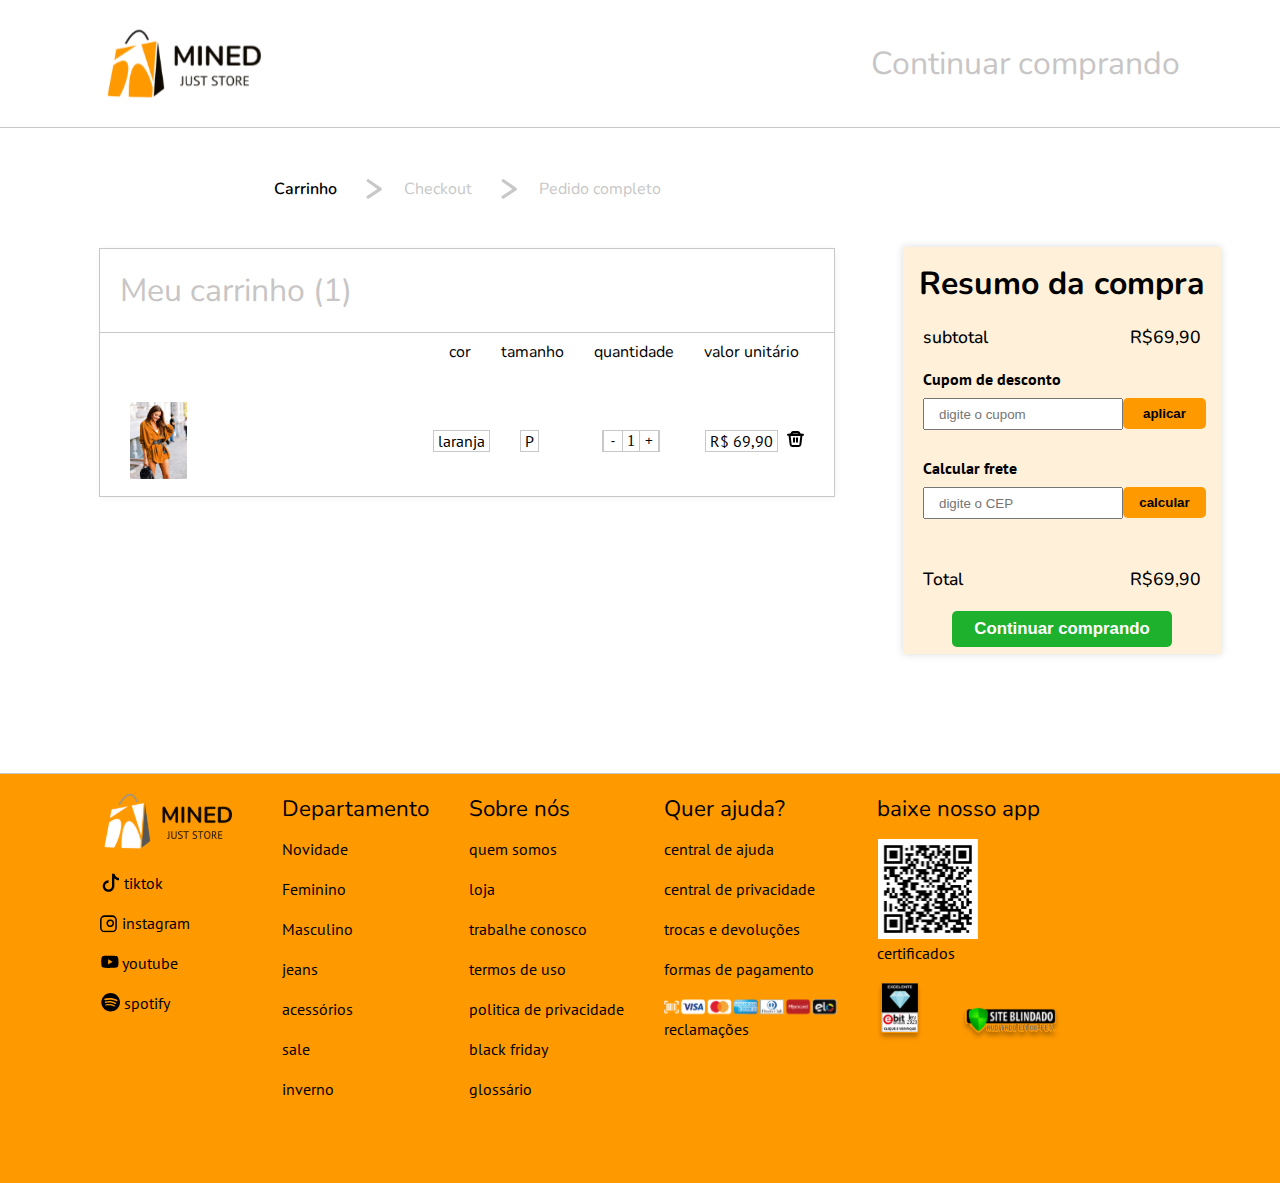
==== html/carrinho.html @ 79c64fa8 "pagina carrinho apenas frontEnd" ====
<!DOCTYPE html>
<html lang="en">
  <head>
    <meta charset="UTF-8" />
    <meta http-equiv="X-UA-Compatible" content="IE=edge" />
    <meta name="viewport" content="width=device-width, initial-scale=1.0" />
    <title>carrinho</title>
    <!-- Google Fonts -->
    <link rel="preconnect" href="https://fonts.googleapis.com" />
    <link rel="preconnect" href="https://fonts.gstatic.com" crossorigin />
    <link href="https://fonts.googleapis.com/css2?family=Nunito:wght@400;500;600;700;800&display=swap" rel="stylesheet"/>
    <link href="https://fonts.googleapis.com/css2?family=PT+Sans:wght@400;700&display=swap" rel="stylesheet"/>
    <!-- CSS -->
    <link rel="stylesheet" href="../css/carrinho/header.css" />
    <link rel="stylesheet" href="../css/carrinho/meu__carrinho.css" />
    
    <link rel="stylesheet" href="../css/footer/footer.css" />
    <link rel="stylesheet" href="../css/variaveis.css">
    <link rel="stylesheet" href="../css/carrinho/reusmo_de_compra.css">
  </head>
  <body>
    <header>
      <div class="box__logo">
        <img src="../assets/header/logo.svg" alt="" />
      </div>
      <a href="../html/listaDeProdutos.html">
        <h1>Continuar comprando</h1>
      </a>
    </header>

    <main class="box__conteudo__body">

      <section class="box__meu__carrinho">
        <div class="guia__da__pagina">

          <ul>
            <li class="primeiro__li">Carrinho</li>
            <div class="box__img"><img src="../assets/carrinho/seta.svg" alt=""></div>
            <li>Checkout</li>
            <div class="box__img"><img src="../assets/carrinho/seta.svg" alt=""></div>
            <li>Pedido completo</li>
          </ul>

        </div>

        <section class="meu__carrinho">

          <h1>Meu carrinho (1)</h1>

          <div class="carrinho__infomações">
            <p>cor</p>
            <p>tamanho</p>
            <p>quantidade</p>
            <p>valor unitário</p>
          </div>

          <div class="conteudo_meu__carrinho">
            <div class="imagem__do__produto"> <img src="../assets/Roupas/socialChamelCampLaranja.jpg" alt=""></div>
            <div class="informações__de__conteudo">
                <div class="informações__de__itens">
                    <div class="item__laranja__e__p">
    
                      <p>laranja</p>
    
                      <p>P</p>
                    </div>
                  
                  <div class="quantide__de__itens">
                    <button>-</button>
                    <span>1</span>
                    <button>+</button>
                  </div>

                </div>

              <div class="box__dinheiro__lixeira">
                <p>R$ 69,90</p>
                <div class="excluir__produto"><img src="../assets/carrinho/lixeira.svg" alt="">
              </div>
            </div>
            
            </div>
          </div>

        </section>

      </section>
      <section class="resumo__da__compra">

        <h1>Resumo da compra</h1>
        <div class="subtotal"><p>subtotal</p> <p>R$69,90</p></div>

        <div class="box__cupom__de__desconto caixa__dos__inputs">

          <label for="cupom">Cupom de desconto</label>
          <div class="input__button"><input type="text" placeholder="digite o cupom" id="cupom"><button class="button">aplicar</button></div>

        </div>

        <div class="calcular__frete caixa__dos__inputs">
          
          <label for="frete">Calcular frete</label>
          <div class="input__button"><input type="text" placeholder="digite o CEP" id="frete"><button class="button">calcular</button></div>

        </div>
        <div class="subtotal"><p>Total</p> <p>R$69,90</p></div>

        <button class="button__continuar__comprando">Continuar comprando</button>

      </div>
    </main>

    <!-- Inicio do footer -->
    <footer>
      <!-- logo e redes (footer)-->
      <div class="footer">
        <div class="logo-footer">
          <img src="../assets/footer/logo-footer.svg" alt="" />
        </div>
        <div class="redes">
          <img src="../assets/footer/tiktok.svg" alt="" />
          <p>tiktok</p>
        </div>
        <div class="redes">
          <img src="../assets/footer/instagram.svg" alt="" />
          <p>instagram</p>
        </div>
        <div class="redes">
          <img src="../assets/footer/youtube.svg" alt="" />
          <p>youtube</p>
        </div>
        <div class="redes">
          <img src="../assets/footer/spotify.svg" alt="" />
          <p>spotify</p>
        </div>
      </div>
      <!-- Fim Logo e redes (footer)-->

      <div class="footer">
        <h1>Departamento</h1>
        <p>Novidade</p>
        <p>Feminino</p>
        <p>Masculino</p>
        <p>jeans</p>
        <p>acessórios</p>
        <p>sale</p>
        <p>inverno</p>
      </div>
      <div class="footer f3">
        <h1>Sobre nós</h1>
        <p>quem somos</p>
        <p>loja</p>
        <p>trabalhe conosco</p>
        <p>termos de uso</p>
        <p>politica de privacidade</p>
        <p>black friday</p>
        <p>glossário</p>
      </div>
      <div class="footer f4">
        <h1>Quer ajuda?</h1>
        <p>central de ajuda</p>
        <p>central de privacidade</p>
        <p>trocas e devoluções</p>
        <p>formas de pagamento</p>
        <div><img src="../assets/footer/cartões-footer.svg" alt="" /></div>
        <p>reclamações</p>
      </div>
      <div class="footer f5">
        <h1>baixe nosso app</h1>
        <div><img src="../assets/footer/qrcode-app.svg.svg" alt="" /></div>
        <p>certificados</p>
        <div><img src="../assets/footer/certificados-footer.svg" alt="" /></div>
      </div>
    </footer>

    <script src="../Js/carrinho.js"></script>
  </body>
</html>
---- css/carrinho/header.css ----
* {
  margin: 0;
  padding: 0;
  box-sizing: border-box;
}
header {
  width: 100%;
  height: 8rem;
  display: flex;
  flex-direction: row;
  justify-content: space-between;
  align-items: center;
  padding: 0px 100px;
  border-bottom: 1px solid rgb(220, 220, 220);
}
.box__logo {
  width: 180px;
  height: 71px;
  display: flex;
}
h1 {
  font-weight: 400;
  font-family: "Nunito";
  color: rgb(199, 197, 197);
}
a {
  text-decoration: none;
}
---- css/carrinho/meu__carrinho.css ----
* {
  margin: 0;
  padding: 0;
  box-sizing: border-box;
}
.box__conteudo__body {
  width: 100%;
  padding: 36px 100px;
  outline: 1px solid #c8c8c8;
  display: flex;
  gap: 69px;
}
/* conteudo da caixa meu carrinho */
.box__meu__carrinho {
  display: flex;
  flex-direction: column;
  align-items: center;
}
/* guia da pagina */
.guia__da__pagina {
  width: 600px;
  height: 50px;
  margin-bottom: 35px;
  display: flex;
  justify-content: center;
  align-items: center;
}
.guia__da__pagina ul {
  display: flex;
  list-style-type: none;
}
.guia__da__pagina li {
  margin: 0px 28px;
  font-family: "Nunito";
}
.guia__da__pagina li {
  color: #c8c8c8;
}
ul .primeiro__li {
  color: black;
  font-weight: 600;
}
.box__img {
  display: flex;
}
/* Meu carrinho */
.meu__carrinho {
  outline: 1px solid #c8c8c8;
  width: 734px;
  height: 247px;
  box-shadow: 1px 1px 8px rgba(0, 0, 0, 0.064);
}
.meu__carrinho h1 {
  padding: 20px;
  outline: 1px solid #c8c8c8;
}
.carrinho__infomações {
  display: flex;
  justify-content: end;
  gap: 30px;
  padding: 9px 35px;
  font-family: "Nunito";
}
.conteudo_meu__carrinho {
  display: flex;
  align-items: center;
  justify-content: space-between;
  padding: 30px 30px;
}
.box__dinheiro__lixeira {
  gap: 10px;
}
.imagem__do__produto {
  width: 55px;
  height: 77px;
  border-radius: 6px;
  display: flex;
  object-fit: contain;
}
.informações__de__itens {
  width: 300px;
  display: flex;
}
.informações__de__conteudo {
  display: flex;
}
.item__laranja__e__p {
  display: flex;
  margin-right: 65px;
  margin-left: 28px;
  gap: 32px;
}
.informações__de__conteudo p {
  font-family: "PT Sans";
  outline: 1px solid #c8c8c8;
  padding: 0px 4px;
  height: 20px;
  text-align: center;
}
.informações__de__conteudo button {
  width: 20px;
  height: 20px;
  background-color: rgba(165, 42, 42, 0);
  border: none;
  border-left: 1px solid #c8c8c8;
  border-right: 1px solid #c8c8c8;
}
.box__dinheiro__lixeira {
  display: flex;
  align-items: center;
}
.quantide__de__itens {
  outline: 1px solid #c8c8c8;
}
---- css/footer/footer.css ----
/* footer */

footer {
  background-color: var(--laranja);
  display: flex;
  flex-wrap: wrap;
  justify-content: center;
}

.redes {
  display: flex;
  flex-direction: row;
  width: 30px;
  height: 20px;

  margin: 20px 0px;
}

footer h1 {
  font-family: var(--font_nunito);
  margin-bottom: 15px;
  font-size: 1.4em;
  color: black;
}

footer p {
  font-family: var(--font_pt_sans);
  margin-bottom: 20px;
}

.footer {
  padding: 20px;
}

.f5 {
  overflow: hidden;
}

/* Fim do footer */

/* Inicio reponsividade */
/* Inicio responsividade notebook, tablet */

@media screen and (max-width: 1024px) {
  footer {
    display: grid;
    grid-template-columns: repeat(2, 50%);
    justify-content: center;
  }
}

/* Fim responsividade notebook, tablet */

/* Inicio responsividade celular */

@media screen and (max-width: 620px) {
  footer {
    display: flex;
    flex-direction: column;
    row-gap: 10px;
  }

  .footer {
    width: 100%;
    padding: 0 10px;
  }
}

/* Fim responsividade celular */
/* Fim responsividade */
---- css/variaveis.css ----
:root {
  --font_nunito: "Nunito", sans-serif;
  --font_pt_sans: "PT Sans", sans-serif;
  --branco: #ffffff;
  --black: #000000;
  --preto-cinza: #2c2c2c;
  --cinza: #c8c8c8;
  --preto-laranja: #0d0800;
  --laranja: #ff9900;
  --laranja-claro: #fff0da;
}
---- css/carrinho/reusmo_de_compra.css ----
* {
  margin: 0;
  padding: 0;
  box-sizing: border-box;
}
.resumo__da__compra {
  margin: 83px 0px;
  width: 367px;
  height: 407px;
  display: flex;
  flex-direction: column;
  align-items: center;
  background-color: #fff0da;
  box-shadow: 0px 0px 8px 0px #00000026;
}
.resumo__da__compra h1 {
  color: rgb(0, 0, 0);
  margin-top: 15px;
  font-weight: bold;
}
.subtotal {
  font-family: "Nunito";
  display: flex;
  justify-content: space-between;
  width: 100%;
  padding: 20px;
  font-size: 1.1rem;
  font-weight: 500;
}
.caixa__dos__inputs {
  width: 100%;
  display: flex;
  font-family: "PT Sans";
  font-weight: 700;
  flex-direction: column;
  padding: 0px 20px;
  padding-right: 15px;
  margin-bottom: 28px;
}
.input__button {
  display: flex;
  justify-content: space-between;
}
label {
  margin-bottom: 9px;
}
input {
  width: 200px;
  height: 28px;
  padding: 14px;
}
.button {
  width: 83px;
  height: 31px;
  background-color: #ff9900;
  border-radius: 5px;
  border: none;
  font-weight: 600;
}
.button__continuar__comprando {
  padding: 8px 22px;
  background-color: #1eb12d;
  color: white;
  font-weight: 700;
  border: none;
  border-radius: 5px;
  font-size: 1.05rem;
}
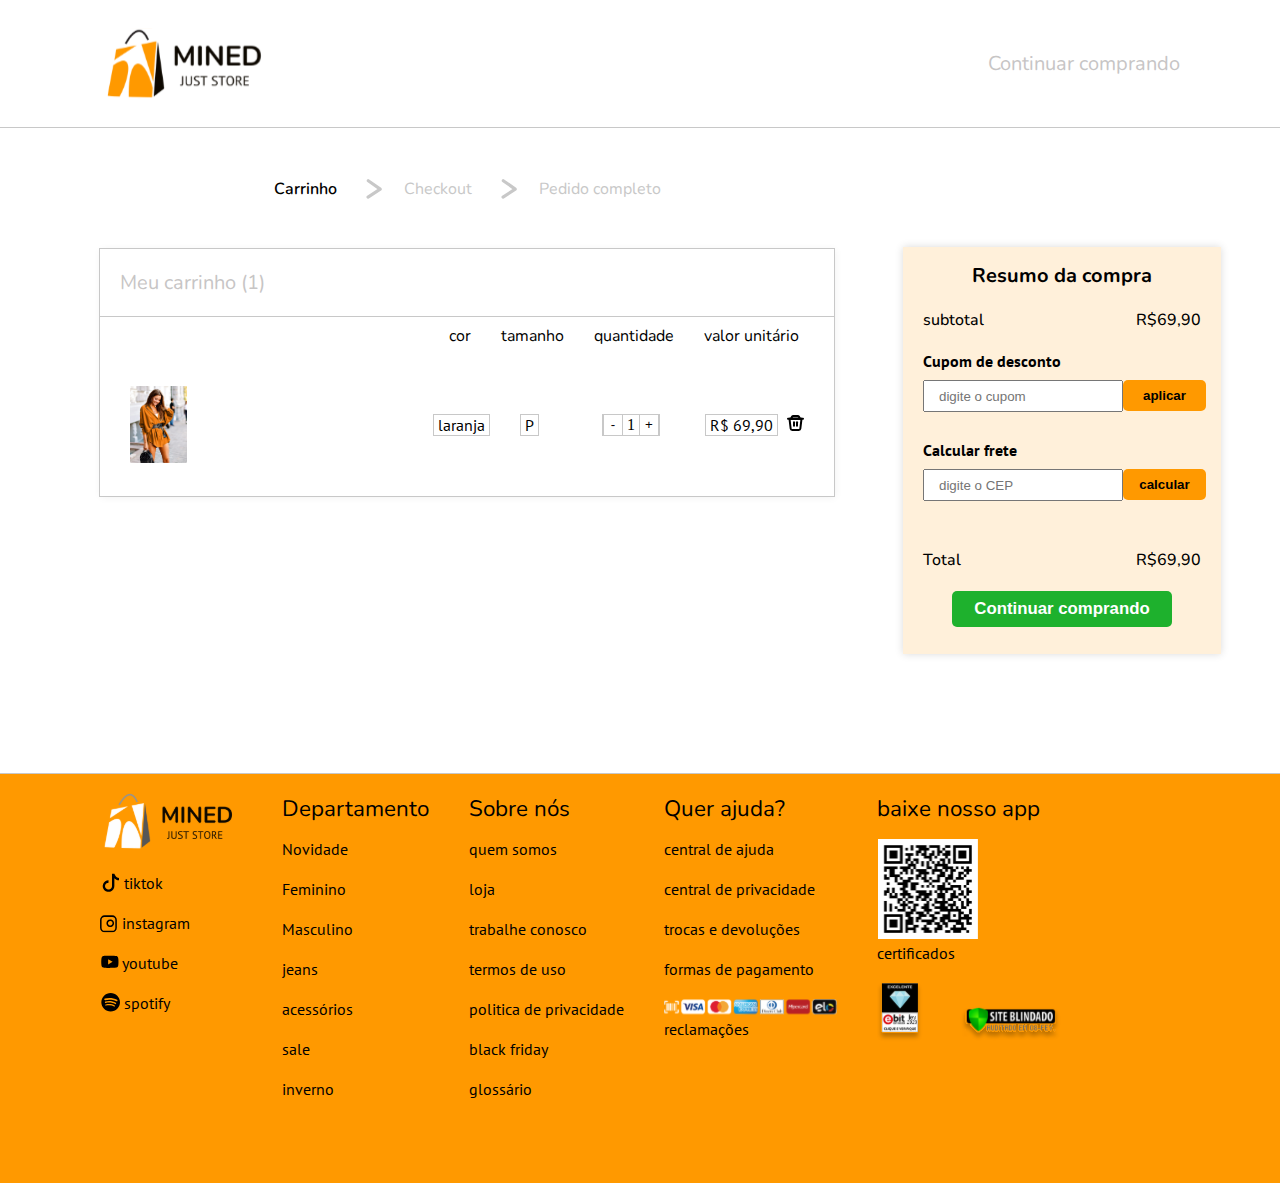
==== commit 9076f8a7: "atualização da organização do css" ====
--- a/html/carrinho.html
+++ b/html/carrinho.html
@@ -11,12 +11,9 @@
     <link href="https://fonts.googleapis.com/css2?family=Nunito:wght@400;500;600;700;800&display=swap" rel="stylesheet"/>
     <link href="https://fonts.googleapis.com/css2?family=PT+Sans:wght@400;700&display=swap" rel="stylesheet"/>
     <!-- CSS -->
-    <link rel="stylesheet" href="../css/carrinho/header.css" />
-    <link rel="stylesheet" href="../css/carrinho/meu__carrinho.css" />
-    
-    <link rel="stylesheet" href="../css/footer/footer.css" />
-    <link rel="stylesheet" href="../css/variaveis.css">
-    <link rel="stylesheet" href="../css/carrinho/reusmo_de_compra.css">
+    <link rel="stylesheet" href="../css/stilos/Carrinho.css"/>
+    <link rel="stylesheet" href="../css/footer/footer.css"/>
+    <link rel="stylesheet" href="../css/stilos/bases.css"/>
   </head>
   <body>
     <header>
--- a/css/stilos/Carrinho.css
+++ b/css/stilos/Carrinho.css
@@ -0,0 +1,3 @@
+@import url(../carrinho/header.css);
+@import url(../carrinho/meu__carrinho.css);
+@import url(../carrinho/reusmo_de_compra.css);
--- a/css/stilos/bases.css
+++ b/css/stilos/bases.css
@@ -0,0 +1,3 @@
+@import url(../variaveis/fonts.css);
+@import url(../variaveis/cores.css);
+@import url(../variaveis/tipografia.css);
